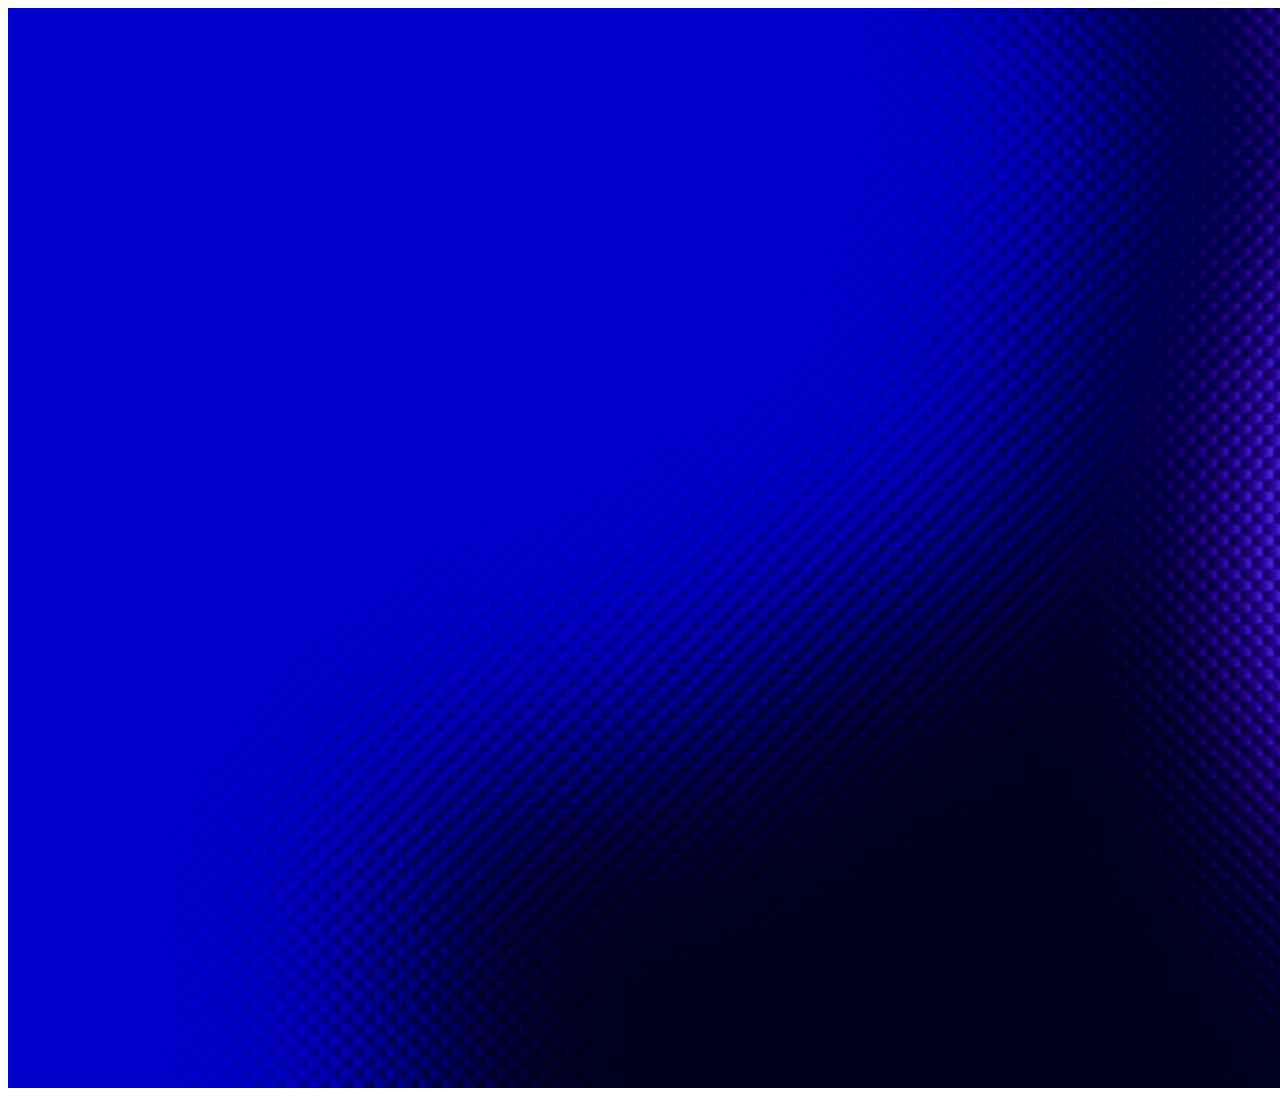
==== index.html @ 1395dbbe "first commit" ====
<!DOCTYPE html>
<html lang="da">

<head>
    <meta charset="UTF-8">
    <meta http-equiv="X-UA-Compatible" content="IE=edge">
    <meta name="viewport" content="width=device-width, initial-scale=1.0">
    <meta name="robots" content="noindex">
    <link rel="stylesheet" href="layout.css">
    <link rel="stylesheet" href="generel.css">
    <title>Forside</title>
</head>

<body>
    <img src="img/forsidebillede.jpg" alt="forsidebaggrund">
</body>

</html>
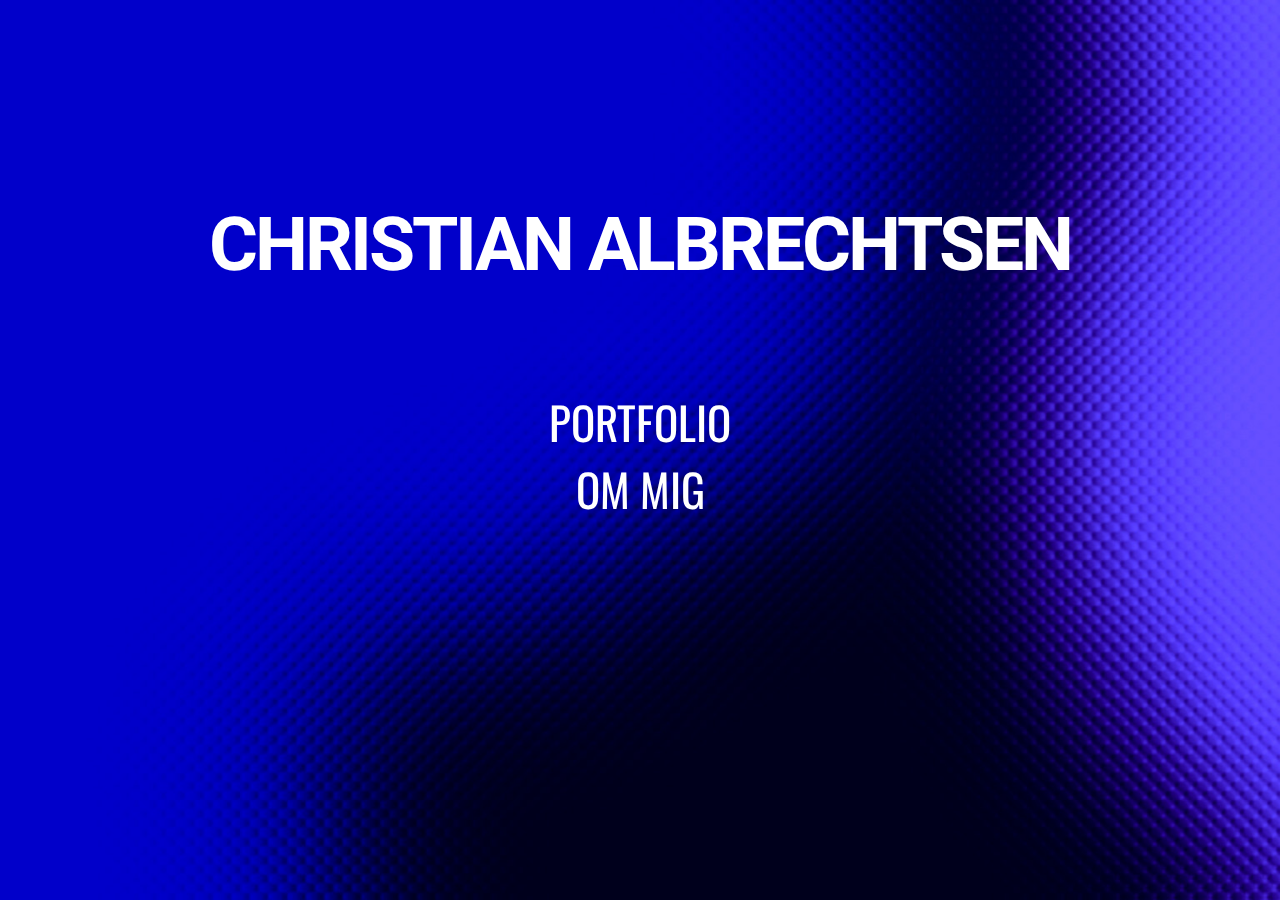
==== commit a4fc5393: "næsten done" ====
--- a/index.html
+++ b/index.html
@@ -8,11 +8,41 @@
     <meta name="robots" content="noindex">
     <link rel="stylesheet" href="layout.css">
     <link rel="stylesheet" href="generel.css">
+    <link rel="preconnect" href="https://fonts.googleapis.com">
+    <link rel="preconnect" href="https://fonts.gstatic.com" crossorigin>
+    <link href="https://fonts.googleapis.com/css2?family=Oswald:wght@200&display=swap" rel="stylesheet">
+    <link href="https://fonts.googleapis.com/css2?family=Roboto:wght@700&display=swap" rel="stylesheet">
+    <link rel="apple-touch-icon" sizes="180x180" href="/apple-touch-icon.png">
+    <link rel="icon" type="image/png" sizes="32x32" href="/favicon-32x32.png">
+    <link rel="icon" type="image/png" sizes="16x16" href="/favicon-16x16.png">
+    <link rel="manifest" href="/site.webmanifest">
     <title>Forside</title>
 </head>
 
 <body>
-    <img src="img/forsidebillede.jpg" alt="forsidebaggrund">
+    <main class="forside_container">
+        <div class="forside_baggrund">
+            <div class="forside_overskrift">
+                <h2>CHRISTIAN ALBRECHTSEN</h2>
+            </div>
+            <div>
+                <nav class="forside_menu">
+                    <ul>
+                        <li>
+                            <a href="portfolio.html">PORTFOLIO</a>
+                        </li>
+                        <li>
+                            <a href="om_mig.html">OM MIG</a>
+                        </li>
+                    </ul>
+                </nav>
+            </div>
+            <!-- <div class="forside_baggrund">
+            <img src="img/forsidebillede.jpg" alt="forsidebaggrund">
+        </div> -->
+        </div>
+    </main>
+
 </body>
 
 </html>--- a/layout.css
+++ b/layout.css
@@ -0,0 +1,90 @@
+@media (min-width: 800px) {
+  /***** Forside ******/
+
+  .forside_baggrund {
+    position: fixed;
+    top: 0;
+    left: 0;
+    min-width: 100%;
+    min-height: 100%;
+  }
+
+  .forside_container {
+    display: grid;
+    grid-template-rows: 1fr;
+  }
+
+  .forside_menu {
+    display: grid;
+    grid-template-columns: 1fr;
+  }
+
+  /***** Om mig *****/
+
+  .ommig_grid {
+    display: grid;
+    grid-template-columns: 1fr 1fr;
+    gap: 50px;
+    margin-top: 110px;
+    padding: 0px 100px;
+  }
+
+  /***** Portfolio *****/
+
+  .portfolio_grid {
+    display: grid;
+    grid-template-columns: 1fr 1fr;
+    gap: 30px;
+  }
+}
+
+/***** Tema 2 *****/
+
+.tema2_grid {
+  display: grid;
+  grid-template-columns: repeat(2, 1fr);
+  gap: 30px;
+  margin-top: 100px;
+}
+
+/***** Tema 3 *****/
+
+.tema3_grid {
+  display: grid;
+  grid-template-columns: repeat(2, 1fr);
+  gap: 30px;
+  margin-top: 100px;
+}
+/***** Tema 4 *****/
+.tema4_grid {
+  display: grid;
+  grid-template-columns: repeat(2, 1fr);
+  gap: 30px;
+  margin-top: 100px;
+}
+
+/***** Tema 5 *****/
+.tema5_grid {
+  display: grid;
+  grid-template-columns: repeat(2, 1fr);
+  gap: 30px;
+  margin-top: 100px;
+}
+/***** Tema 6 *****/
+.tema6_grid {
+  display: grid;
+  grid-template-columns: repeat(2, 1fr);
+  gap: 30px;
+  margin-top: 100px;
+}
+
+@media (max-width: 799px) {
+  /***** Forside ******/
+
+  .forside_baggrund {
+    position: fixed;
+    top: 0;
+    left: 0;
+    width: 100%;
+  }
+}
--- a/generel.css
+++ b/generel.css
@@ -0,0 +1,403 @@
+/*************** Reset *********************/
+* {
+  margin: 0;
+  box-sizing: border-box;
+}
+
+img {
+  width: 100%;
+  height: auto;
+  display: inline-block;
+}
+
+body {
+  background-color: #151515;
+}
+
+main {
+  margin-left: 120px;
+  margin-right: 120px;
+  padding-bottom: 80px;
+}
+
+li {
+  list-style-type: none;
+}
+ul {
+  padding: 0;
+}
+
+/****** Header *****/
+
+.headermenu {
+  margin-top: 20px;
+  text-align: center;
+  max-width: none;
+  border-bottom: 1px solid rgb(255, 255, 255);
+  border-top: 1px solid white;
+  margin-bottom: 30px;
+}
+.headermenu h1 {
+  font-size: 80px;
+  display: inline-block;
+  font-family: "roboto", sans-serif;
+  color: white;
+  padding-bottom: 20px;
+}
+
+/****** Menu Forside ******/
+.forside_menu li {
+  display: block;
+}
+.forside_menu a {
+  margin-right: 30px;
+  margin-left: 30px;
+  font-size: 45px;
+  font-family: "Oswald", sans-serif;
+  color: white;
+  place-items: center;
+  text-decoration: none;
+}
+.forside_menu a:hover {
+  cursor: pointer;
+  color: crimson;
+}
+
+.forside_menu {
+  text-align: center;
+  padding-top: 100px;
+}
+
+/***** Menu *****/
+
+.menu li {
+  display: inline-block;
+}
+.menu a {
+  margin-right: 10px;
+  margin-left: 10px;
+  font-size: 30px;
+  font-family: "Oswald", sans-serif;
+  letter-spacing: -1px;
+  color: #3934e6;
+  text-decoration: none;
+}
+
+/***** footer *****/
+footer {
+  padding-top: 50px;
+  padding-bottom: 50px;
+  border-top: 1px solid white;
+}
+footer p {
+  text-align: center;
+  font-family: "Oswald", sans-serif;
+  color: white;
+  font-size: 15px;
+}
+
+/***** Forside *****/
+
+.forside_overskrift {
+  font-family: "Roboto", sans-serif;
+  font-size: 50px;
+  letter-spacing: -3px;
+  color: white;
+  text-align: center;
+}
+
+.forside_overskrift h2 {
+  margin-top: 200px;
+}
+
+.forside_baggrund {
+  width: 100%;
+  height: 100vh;
+  background-image: url(img/forsidebillede.jpg);
+  background-size: cover;
+}
+
+/***** Om mig *****/
+
+.ommig_tekst h2 {
+  font-family: "Oswald", sans-serif;
+  font-size: 50px;
+  letter-spacing: -3px;
+  color: #3934e6;
+  margin-bottom: 30px;
+  margin-top: -19px;
+}
+
+.ommig_tekst h3 {
+  font-family: "Oswald", sans-serif;
+  font-size: 50px;
+  letter-spacing: -3px;
+  color: #3934e6;
+  margin-bottom: 30px;
+}
+
+.ommig_tekst p {
+  font-family: "Raleway", serif;
+  font-size: 16px;
+  line-height: 1.3;
+  margin-bottom: 25px;
+  color: white;
+}
+
+/***** Portfolio *****/
+
+.portfolio_grid a {
+  text-decoration: none;
+}
+
+.portfolio_grid h2 {
+  font-family: "Roboto", sans-serif;
+  margin-top: 50px;
+  color: white;
+}
+
+.portfolio_grid h3 {
+  font-family: "Oswald", sans-serif;
+  color: #3934e6;
+  margin-bottom: 20px;
+}
+
+.linkbox {
+  margin-top: 50px;
+  padding-left: 10px;
+  padding-bottom: 10px;
+}
+
+.portfolio_grid a:hover {
+  opacity: 0.8;
+  cursor: pointer;
+  filter: brightness(1);
+}
+
+.portfolio_grid img {
+  margin-bottom: 80px;
+}
+
+/***** tema2 *****/
+
+.tema2_grid h2 {
+  font-family: "Oswald", sans-serif;
+  color: #3934e6;
+  font-size: 50px;
+  letter-spacing: -2px;
+  margin-bottom: 20px;
+  margin-top: -18px;
+}
+.tema2_grid p {
+  font-family: "Raleway", sans-serif;
+  color: white;
+  font-size: 16px;
+  max-width: 450px;
+  margin-bottom: 15px;
+}
+
+.tema2_grid a {
+  font-family: "Oswald", sans-serif;
+  font-size: 16px;
+  text-decoration: none;
+  color: #3934e6;
+  font-weight: bold;
+}
+.tema_billeder {
+  display: grid;
+  gap: 20px;
+}
+
+/***** tema3 *****/
+.tema3_grid h2 {
+  font-family: "Oswald", sans-serif;
+  color: #3934e6;
+  font-size: 50px;
+  letter-spacing: -2px;
+  margin-bottom: 20px;
+  margin-top: -18px;
+}
+.tema3_grid p {
+  font-family: "Raleway", sans-serif;
+  color: white;
+  font-size: 16px;
+  max-width: 450px;
+  margin-bottom: 15px;
+}
+
+.tema3_grid a {
+  font-family: "Oswald", sans-serif;
+  font-size: 16px;
+  text-decoration: none;
+  color: #3934e6;
+  font-weight: bold;
+}
+/***** tema4 *****/
+.tema4_grid h2 {
+  font-family: "Oswald", sans-serif;
+  color: #3934e6;
+  font-size: 50px;
+  letter-spacing: -2px;
+  margin-bottom: 20px;
+  margin-top: -18px;
+}
+.tema4_grid p {
+  font-family: "Raleway", sans-serif;
+  color: white;
+  font-size: 16px;
+  max-width: 450px;
+  margin-bottom: 15px;
+}
+
+.tema4_grid a {
+  font-family: "Oswald", sans-serif;
+  font-size: 16px;
+  text-decoration: none;
+  color: #3934e6;
+  font-weight: bold;
+}
+/***** tema5 *****/
+.tema5_grid h2 {
+  font-family: "Oswald", sans-serif;
+  color: #3934e6;
+  font-size: 50px;
+  letter-spacing: -2px;
+  margin-bottom: 20px;
+  margin-top: -18px;
+}
+.tema5_grid p {
+  font-family: "Raleway", sans-serif;
+  color: white;
+  font-size: 16px;
+  max-width: 450px;
+  margin-bottom: 15px;
+}
+
+.tema5_grid a {
+  font-family: "Oswald", sans-serif;
+  font-size: 16px;
+  text-decoration: none;
+  color: #3934e6;
+  font-weight: bold;
+}
+/***** tema6 *****/
+.tema6_grid h2 {
+  font-family: "Oswald", sans-serif;
+  color: #3934e6;
+  font-size: 50px;
+  letter-spacing: -2px;
+  margin-bottom: 20px;
+  margin-top: -18px;
+}
+.tema6_grid p {
+  font-family: "Raleway", sans-serif;
+  color: white;
+  font-size: 16px;
+  max-width: 450px;
+  margin-bottom: 15px;
+}
+
+.tema6_grid a {
+  font-family: "Oswald", sans-serif;
+  font-size: 16px;
+  text-decoration: none;
+  color: #3934e6;
+  font-weight: bold;
+}
+
+/***** Mobilversion *****/
+
+@media (max-width: 800px) {
+  main {
+    margin: 20px;
+  }
+
+  .headermenu h1 {
+    font-size: 70px;
+  }
+
+  .menu a {
+    font-size: 25px;
+  }
+
+  .forside_overskrift {
+    font-size: 35px;
+  }
+
+  /***** Portfolio Mobile *****/
+
+  .linkbox {
+    margin-top: 90px;
+  }
+
+  .portfolio h3 {
+    font-size: 12px;
+  }
+
+  /***** OM MIG Mobile *****/
+
+  .ommig_grid {
+    display: grid;
+    place-items: center;
+  }
+
+  .ommig_grid h2 {
+    margin-top: 10px;
+    margin-bottom: 10px;
+  }
+
+  /***** TEMA Mobile *****/
+
+  .tema2_grid {
+    display: grid;
+    grid-template-columns: 1fr;
+    margin-top: 50px;
+  }
+
+  .tema3_grid {
+    display: grid;
+    grid-template-columns: 1fr;
+    margin-top: 50px;
+  }
+
+  .tema4_grid {
+    display: grid;
+    grid-template-columns: 1fr;
+    margin-top: 50px;
+  }
+
+  .tema5_grid {
+    display: grid;
+    grid-template-columns: 1fr;
+    margin-top: 50px;
+  }
+
+  .tema6_grid {
+    display: grid;
+    grid-template-columns: 1fr;
+    margin-top: 50px;
+  }
+}
+
+/***** Animation *****/
+
+.hidden {
+  opacity: 0;
+  filter: blur(5px);
+  transform: translateX(-100%);
+  transition: all 1s;
+}
+
+.show {
+  opacity: 1;
+  filter: blur(0);
+  transform: translateX(0);
+}
+
+/**** fjerner animation i mobil version ****/
+
+@media (max-width: 800px) {
+  .hidden {
+    transition: none;
+  }
+}
